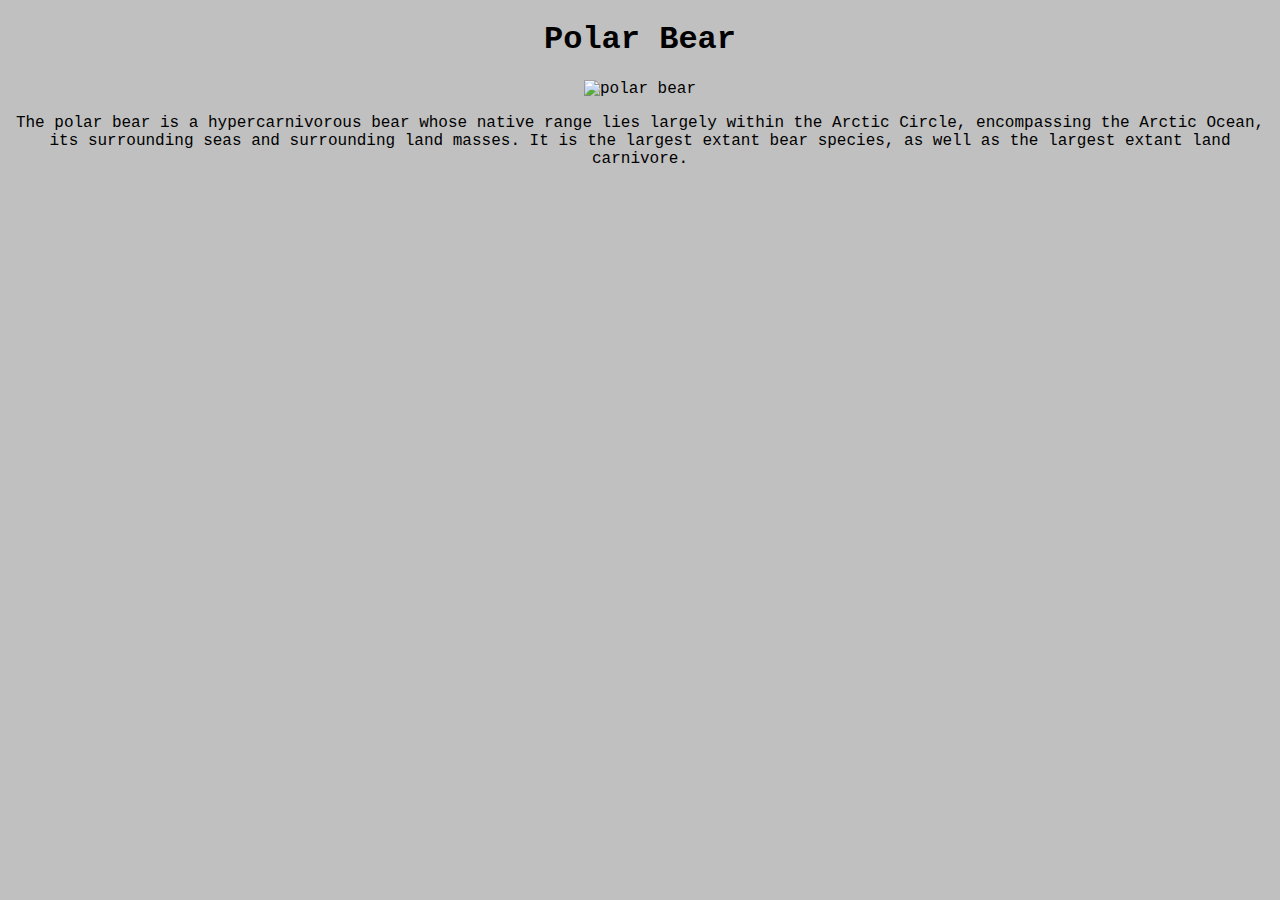
==== fruit-bat.html @ 4668852d "Added files for each animal" ====
<!DOCTYPE html>
<html>
  <head>
    <title>Johnny's Zoo - Polar Bear</title>
    <link rel="stylesheet" type="text/css" href="css/fruit-bat.css">
  </head>
  <body>
    <h1>Polar Bear</h1>
    <img src="img/polar-bear.gif" alt="polar bear">
    <p>
      The polar bear is a hypercarnivorous bear whose native range lies largely within the Arctic Circle, 
      encompassing the Arctic Ocean, its surrounding seas and surrounding land masses. 
      It is the largest extant bear species, as well as the largest extant land carnivore.
    </p>
  </body>
</html>
---- css/fruit-bat.css ----
body {
  font-family: Courier New;
  background-color: silver;
  text-align: center;
}
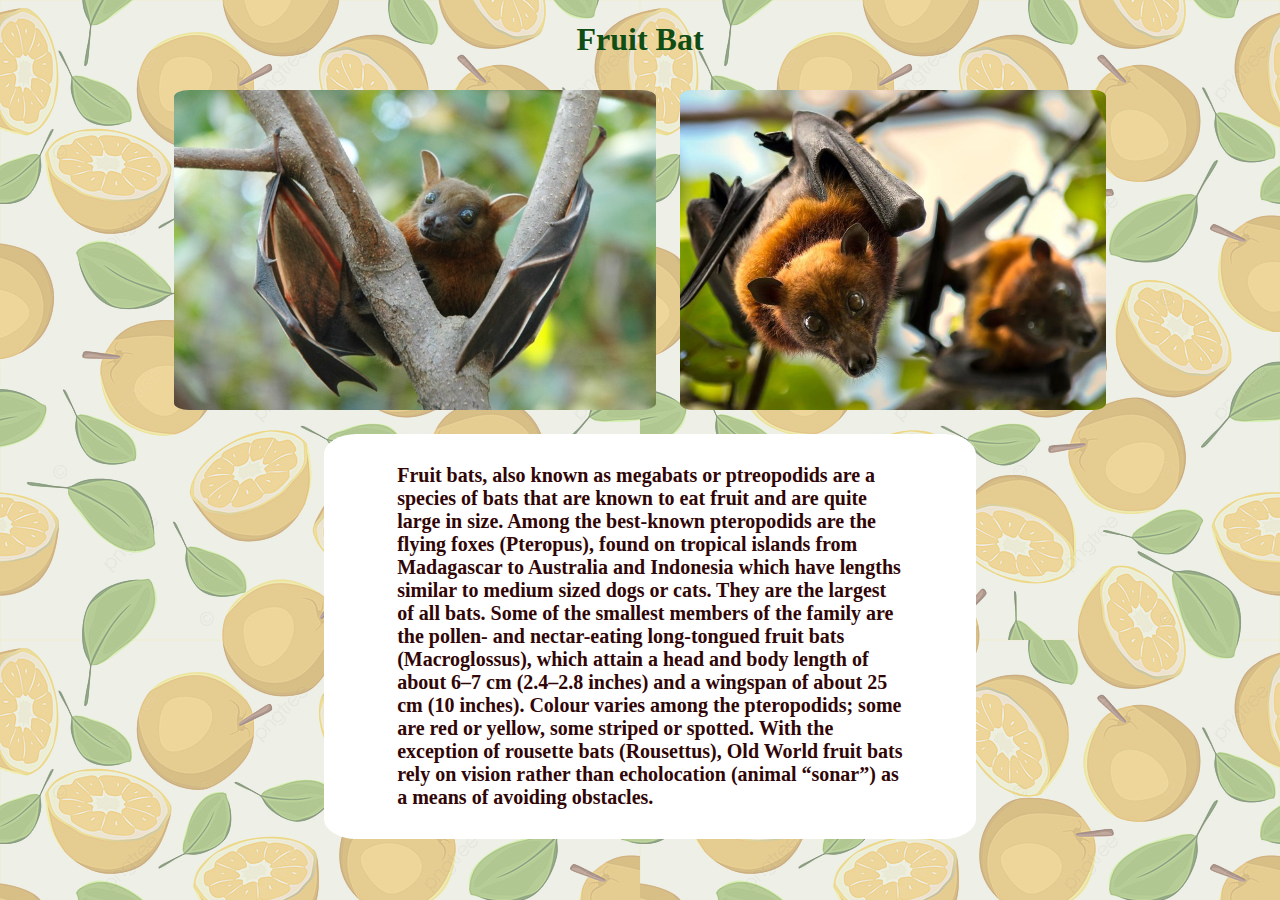
==== commit 93c55291: "Added styling to fruit bat page" ====
--- a/fruit-bat.html
+++ b/fruit-bat.html
@@ -1,16 +1,31 @@
 <!DOCTYPE html>
 <html>
-  <head>
-    <title>Johnny's Zoo - Polar Bear</title>
-    <link rel="stylesheet" type="text/css" href="css/fruit-bat.css">
-  </head>
-  <body>
-    <h1>Polar Bear</h1>
-    <img src="img/polar-bear.gif" alt="polar bear">
+
+<head>
+  <title>Melanie's Zoo - Fruit Bats</title>
+  <link rel="stylesheet" type="text/css" href="css/fruit-bat.css">
+</head>
+
+<body>
+  <h1>Fruit Bat</h1>
+  <img src="img/fruit-bat2.jpg" alt="fruit bat">
+  <img src="img/fruit-bat3.jpeg" alt="two fruit bats">
+  <div id="fruit-bat">
     <p>
-      The polar bear is a hypercarnivorous bear whose native range lies largely within the Arctic Circle, 
-      encompassing the Arctic Ocean, its surrounding seas and surrounding land masses. 
-      It is the largest extant bear species, as well as the largest extant land carnivore.
+      Fruit bats, also known as megabats or ptreopodids are a species of bats that are known to eat fruit and are quite
+      large in size.
+      Among the best-known pteropodids are the flying foxes (Pteropus), found on tropical islands from Madagascar to
+      Australia and Indonesia which have lengths
+      similar to medium sized dogs or cats.
+      They are the largest of all bats. Some of the smallest members of the family are the pollen- and nectar-eating
+      long-tongued fruit bats (Macroglossus),
+      which attain a head and body length of about 6–7 cm (2.4–2.8 inches) and a wingspan of about 25 cm (10 inches).
+      Colour varies among the pteropodids; some are red or yellow,
+      some striped or spotted.
+      With the exception of rousette bats (Rousettus), Old World fruit bats rely on vision rather than echolocation
+      (animal “sonar”) as a means of avoiding obstacles.
     </p>
-  </body>
+  </div>
+</body>
+
 </html>--- a/css/fruit-bat.css
+++ b/css/fruit-bat.css
@@ -1,5 +1,35 @@
 body {
-  font-family: Courier New;
-  background-color: silver;
+  font-family: 'Trebuchet MS', 'Lucida Sans Unicode', 'Lucida Grande', 'Lucida Sans', Arial, sans-serif New;
+  background-color: rgb(228, 230, 218);
+  background-image: url("../img/fruit-pattern.png");
   text-align: center;
 }
+
+h1{
+  color:rgb(15, 77, 20);
+}
+
+img{
+  height: 20em;
+  padding: 10px;
+  border-radius: 5%;
+}
+
+#fruit-bat{
+  background-color: rgb(255, 255, 255);
+  border-radius: 5%;
+  padding: 10px;
+  margin: 10px;
+  width: 50%;
+  margin-left: 25%;
+  margin-right: 25%;
+}
+
+p{
+  text-align: left;
+  margin-right: 10%;
+  margin-left: 10%;
+  font-size: 20px;
+  font-weight: bold;
+  color: rgb(48, 6, 6);
+}
